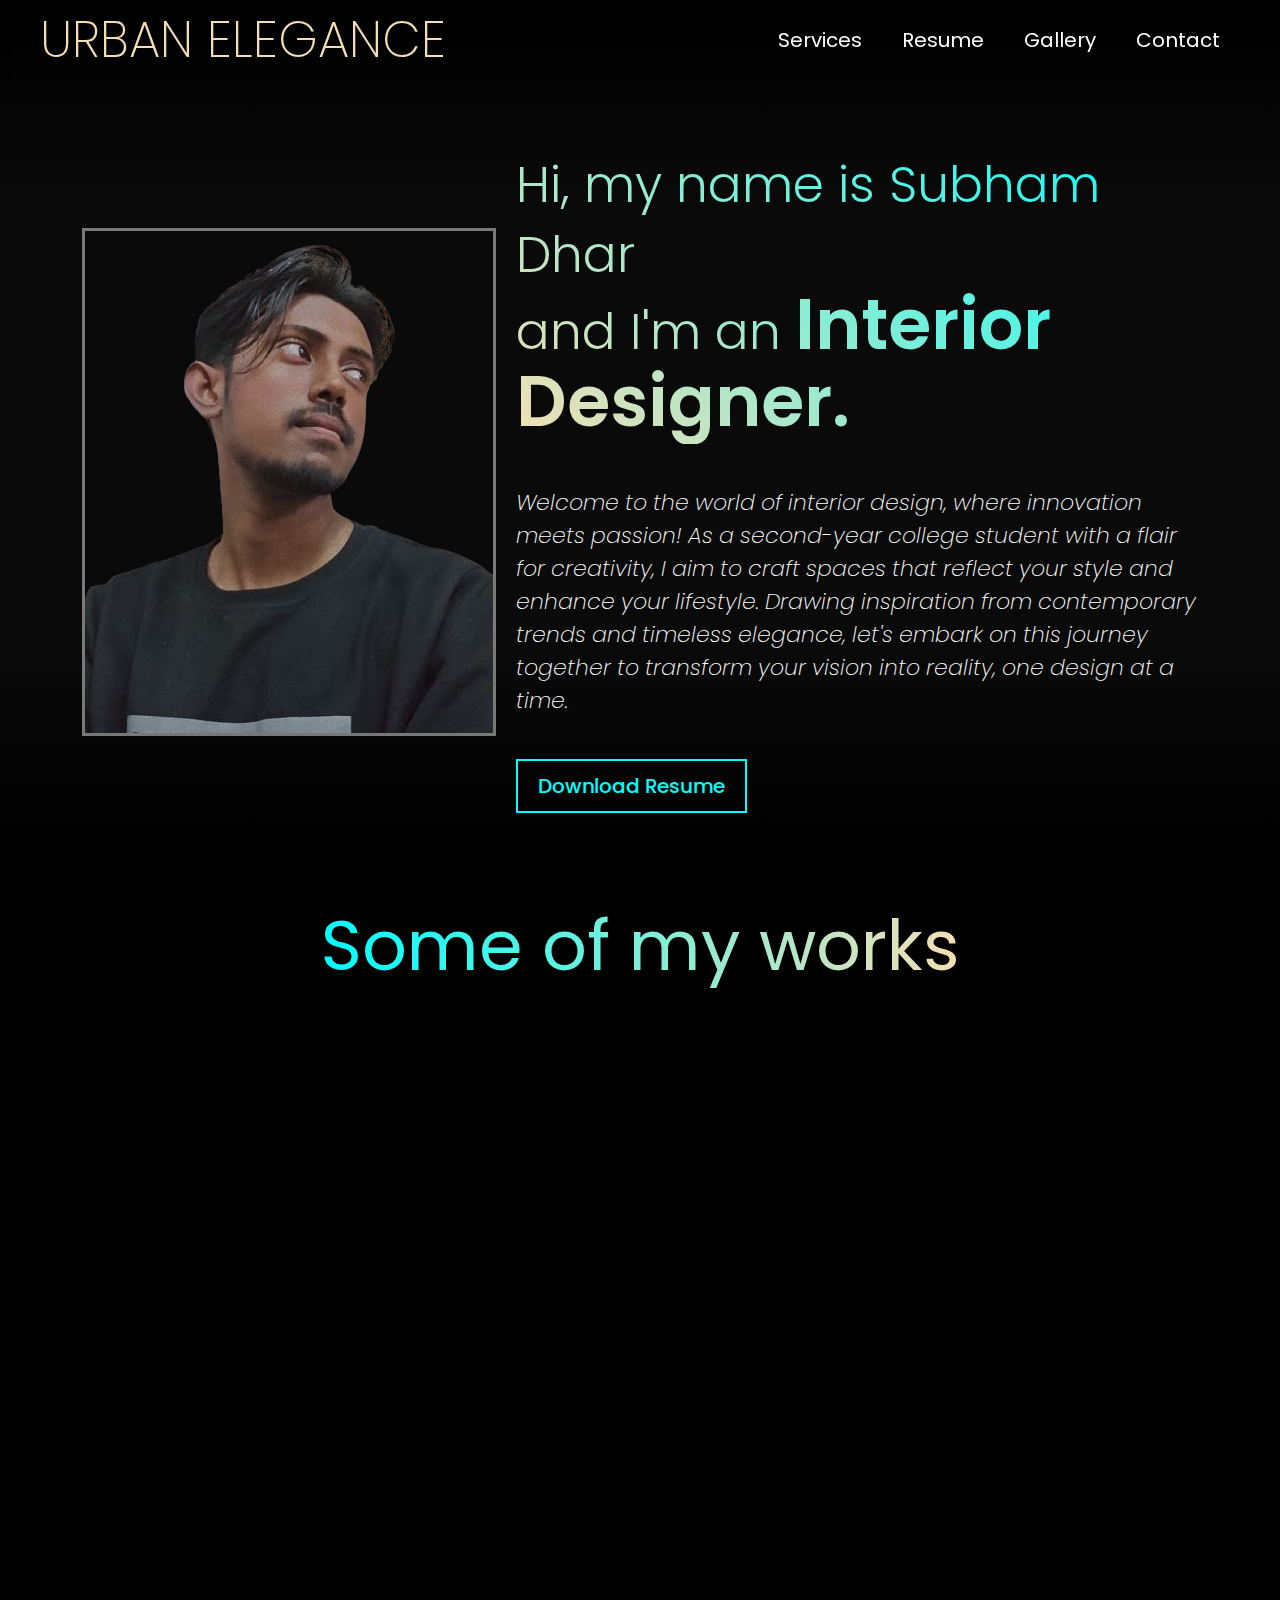
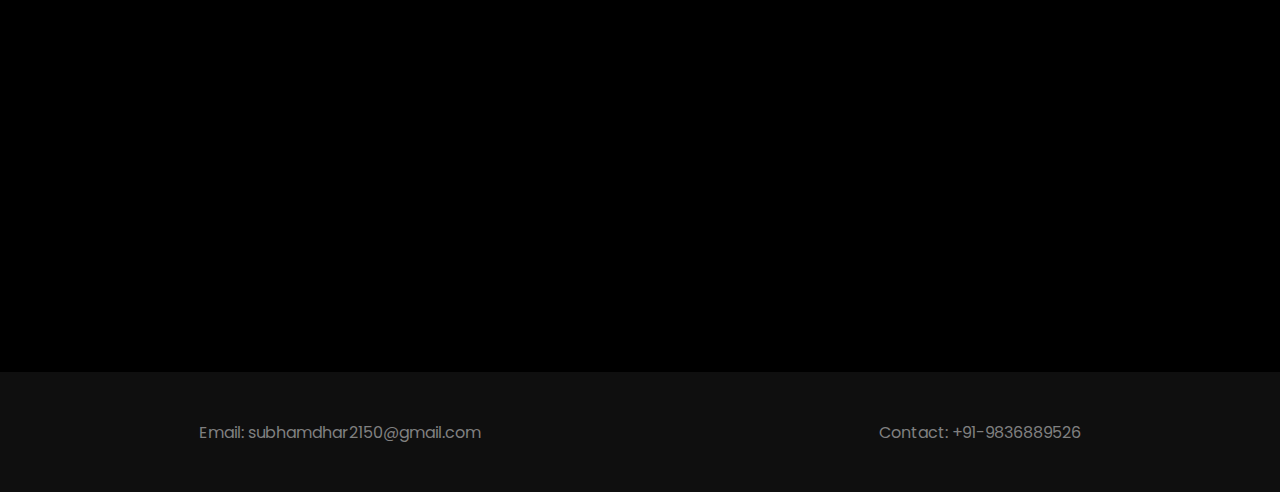
==== html/index.html @ 23c455cc "Initial Commit" ====
<!DOCTYPE html>
<html lang="en">

<head>
    <meta charset="UTF-8">
    <meta name="viewport" content="width=device-width, initial-scale=1.0">
    <title>Urban Elegance</title>
    <link rel="icon" href="/media/android-chrome-192x192.png">
    <link rel="stylesheet" href="/css/style.css">
    <link rel="stylesheet" href="/css/styleMobile.css">
    <link rel="stylesheet" href="/css/contact.css">
    <link
        href="https://fonts.googleapis.com/css2?family=Poppins:ital,wght@0,100;0,200;0,300;0,400;0,500;0,600;0,700;0,800;0,900;1,100;1,200;1,300;1,400;1,500;1,600;1,700;1,800;1,900&display=swap"
        rel="stylesheet">
    <link rel="stylesheet" href="https://cdnjs.cloudflare.com/ajax/libs/font-awesome/6.5.1/css/all.min.css"
        integrity="sha512-DTOQO9RWCH3ppGqcWaEA1BIZOC6xxalwEsw9c2QQeAIftl+Vegovlnee1c9QX4TctnWMn13TZye+giMm8e2LwA=="
        crossorigin="anonymous" referrerpolicy="no-referrer" />
</head>

<body>

    <header>
        <!-- navigation bar -->
        <div class="navbar">
            <span id="title">URBAN ELEGANCE</span>
            <div class="navbarItems">
                <a class="servicesBtn" href="#">Services</a>
                <a class="resumeBtn" href="#">Resume</a>
                <a class="galleryBtn" href="/html/gallery.html">Gallery</a>
                <a class="contactBtn" href="#">
                    Contact
                    <i class="fa-brands fa-whatsapp contacts"  onclick="whatsappClick()"></i>
                    <i class="fa-brands fa-linkedin contacts" onclick="linkedinClick()"></i>
                    <i class="fa-regular fa-envelope contacts" onclick="emailClick()"></i>
                </a>
            </div>
        </div>
        <!-- navigation bar for mobile -->
        <div class="navbarMobile">
            <span id="title">URBAN ELEGANCE</span>
            <div class="hamburgMenu">
                <div id="menuCrossBtn"><i class="fa-solid fa-xmark"></i></div>
                <ul>
                    <li><a href="#">Services</a></li>
                    <hr>
                    <li><a href="#">Resume</a></li>
                    <hr>
                    <li><a href="/html/gallery.html">Gallery</a></li>
                    <hr>
                    <li><a href="#" style="display:flex; align-items:center; justify-content:space-between;">
                        Contact: 
                        <i class="fa-brands fa-whatsapp fa-2x" style="width:20%;" onclick="whatsappClick()"></i>
                        <i class="fa-brands fa-linkedin fa-2x" style="width:20%;" onclick="linkedinClick()"></i>
                        <i class="fa-regular fa-envelope fa-2x" style="width:20%;" onclick="emailClick()"></i>
                    </a></li>
                </ul>
            </div>
            <i id="hamburgIcon" class="fa-solid fa-bars"></i>
        </div>
    </header>

    <main>
        <!-- about me -->
        <div class="aboutmeContainer">
            <div class="aboutMe">
                <img src="/media/subhamImg.jpg" alt="" id="myImg">
                <div class="aboutmeTxt">
                    <div id="myRole">Hi, my name is Subham Dhar<br>and I'm an <b>Interior Designer.</b></div>
                    <p id="myDesc">
                        <i>Welcome to the world of interior design, where innovation meets passion! As a
                        second-year college student with a flair for creativity, I aim to craft spaces that reflect
                        your style and enhance your lifestyle. Drawing inspiration from contemporary trends and
                        timeless elegance, let's embark on this journey together to transform your vision into
                        reality, one design at a time.</i>
                    </p>
                    <button id="downloadBtn">Download Resume</button>
                </div>
            </div>
        </div>

        <div class="myWorks">
            <div id="myworksTxt">Some of my works</div>
            <div class="works hidden">
                <img src="/media/workImg.jpg" alt="" class="workImg" onclick="openImage('/media/workImg.jpg')">
                <div class="workTxt">
                    A 4BHK RCP (Reflected Ceiling Plan) depicts the ceiling layout of a four-bedroom residential space, showing lighting fixtures, vents, and other elements. It offers a bird's-eye view of the room's structural details, facilitating accurate installation and design considerations.
                </div>
            </div>
            <div class="works hidden">
                <img src="/media/workImg2.jpg" alt="" class="workImg" onclick="openImage('/media/workImg2.jpg')">
                <div class="workTxt">
                    A 2BHK AutoCAD design portrays a two-bedroom residential layout, incorporating detailed floor plans, elevations, and sections. It optimizes space utilization, furniture arrangement, and structural elements to create functional and aesthetically pleasing living environments.
                </div>
            </div>
            <div class="works hidden">
                <img src="/media/workImg1.jpg" alt="" class="workImg" onclick="openImage('/media/workImg1.jpg')">
                <div class="workTxt">
                    A compact 3BHK floor plan efficiently utilizes space to accommodate three bedrooms, a living area, kitchen, and possibly a dining area within a smaller footprint. Smart design maximizes functionality without sacrificing comfort, ensuring a cozy and practical living environment.
                </div>
            </div>
        </div>
    </main>

    <footer>
        <div class="footer">
            <span>Email: subhamdhar2150@gmail.com</span>
            <span>Contact: +91-9836889526</span>
        </div>
    </footer>

    <script src="/javascript/script.js"></script>
    <script src="/javascript/mobile.js"></script>
    <script src="/javascript/contact.js"></script>
</body>

</html>
---- css/style.css ----
* {
    z-index: 0;
    font-family: Poppins;
    box-sizing: border-box;
}
*::selection {
    color: black;
    background-color: wheat;
}
body {
    background: url('/media/bgImg2.jpg');
    background-size: cover;
    background-position: center;
    background-attachment: fixed;
}
body::-webkit-scrollbar {
    width: 0;
    height: 0;
}

/* HEADER */
.navbarMobile {
    display: none;
}
.navbar {
    z-index: 1;
    padding: 0 40px;
    height: 80px;
    width: 100vw;
    display: flex;
    justify-content: space-between;
    align-items: center;
    position: fixed;
    top: 0;
    font-size: 30px;
    color: wheat;
    background-color: #da7b9300;
    backdrop-filter: blur(5px);
    background: linear-gradient(to bottom, rgba(0,0,0,0.8), rgba(0,0,0,0));
}
#title {
    font-size: 50px;
    font-weight: 200;
}
.navbarItems {
    height: 100%;
    display: flex;
    justify-content: center;
    align-items: center;
}
.navbarItems a{
    padding: 0 20px;
    height: 100%;
    display: flex;
    font-size: 20px;
    align-items: center;
    color: rgb(255, 255, 255);
    text-decoration: none;
    transition: all 0.2s ease-in-out;
}
.navbarItems a:hover {
    background: rgb(0, 255, 255);
    color: black;
}
.hamburgMenu {
    display: none;
}


/* MAIN */
/* about me */
.aboutmeContainer {
    display: flex;
    justify-content: center;
    align-items: center;
    background-color: rgb(24, 24, 24);
    background: linear-gradient(rgba(0,0,0),rgba(10,10,10),rgba(10,10,10),rgba(10,10,10),rgba(0,0,0));
}
.aboutMe {
    height: fit-content;
    width: 95%;
    margin: 110px 0 0 0;
    padding: 40px;  
    display: flex;
    flex-wrap: wrap;
    justify-content: space-around;
    align-items: center;
    border-radius: 40px;
    background-color: rgba(0, 0, 0, 0.0);
    transition: all 0.4s ease-in-out;
}
#myImg {
    height: 100%;
    border: 3px solid rgba(255, 255, 255, 0.459);
}
.aboutmeTxt {
    width: 60%;
    display: flex;
    flex-direction: column;
    justify-content: space-around;
    gap: 20px;
}
#myRole {
    font-size: 50px;
    font-weight: 300;
    line-height: 70px;
    background-image: linear-gradient(45deg, wheat, cyan);
    background-clip: text;
    color: transparent;
}
#myRole b {
    font-weight: 600;
    font-size: 70px;
}
#myDesc {
    font-size: 22px;
    font-weight: 200;
    color: white;
}
#downloadBtn {
    padding: 10px 20px;
    width: fit-content;
    font-size: 20px;
    font-weight: 500;
    border: 2px solid cyan;
    color: cyan;
    background-color: rgba(0,0,0,0);
    transition: all 0.2s ease-in-out;
    cursor: pointer;
}
#downloadBtn:hover {
    background-color: cyan;
    color: black;
}

/* my works */
.myWorks {
    width: 100%;
    padding: 20px;
    display: flex;
    flex-direction: column;
    justify-content: center;
    align-items: center;
    color: white;
    background-color: black;
}
#myworksTxt {
    margin-top: 20px;
    /* width: 100%; */
    font-size: 70px;
    font-weight: 400;
    text-align: center;
    color: black;
    background-image: linear-gradient(to right, cyan, wheat);
    background-clip: text;
    color: transparent;
    /* background: linear-gradient(to right, #00000000, #00c8c8, wheat, #00000000); */
}
.works {
    margin: 15px;
    padding: 10px;
    width: 95%;
    display: flex;
    flex-wrap: wrap;
    justify-content: space-evenly;
    align-items: center;
    height: fit-content;
    border-radius: 20px;
    box-sizing: border-box;
    /* background: linear-gradient(to left, #00ffff00, #1f1f1fb2, transparent 100%),
    linear-gradient(to right, #00ffff00, #1f1f1fb2, transparent 100%); */
    background-color: #1f1f1fb2;
    transition: all 0.2s ease-in-out;
}
.works:hover {
    width: 98%;
    border-radius: 20px;
    color: black;
    font-weight: 500;
    background: linear-gradient(to left, #00ffff00, wheat, transparent 100%),
    linear-gradient(to right, #00ffff00, wheat, transparent 100%);
    background: linear-gradient(30deg, cyan, wheat, wheat, cyan);
}
.works:hover > .workTxt {
    font-weight: 400;
}
.workImg {
    width: 400px;
    border-radius: 20px;
} 
.workTxt {
    width: 50vw;
    font-weight: 300;
    font-size: 25px;
    background-image: linear-gradient(to right, #00c8c8, wheat);
    background-clip: text;
    color: transparent;
}
.works:hover > .workTxt {
    background: none;
    color: black;
}



/* FOOTER */
.footer {
    height: 120px;
    display: flex;
    justify-content: space-around;
    align-items: center;
    color: grey;
    background-color: rgb(15, 15, 15);
}





/* ANIMATION */
.hidden {
    transform: translateX(-500px);
    opacity: 0;
    transition: all 0.1s ease-in-out;
}
.show {
    transform: translateX(0);
    opacity: 1;
    transition: all 0.3s ease-in-out;
}
---- css/styleMobile.css ----
* {
    font-family: Poppins;
    z-index: 0;
    box-sizing: border-box;
}
body {
    margin: 0;
    padding: 0;
    background-color: rgb(0, 0, 0);
}
body::-webkit-scrollbar{
    width: 0;
}

@media (max-width:1080px) {
    /* HEADER */
    .navbar {
        display: none;
    }
    .navbarMobile {
        z-index: 1;
        padding: 0 15px;
        height: 65px;
        width: 100%;
        display: flex;
        justify-content: space-between;
        align-items: center;
        position: fixed;
        top: 0;
        font-size: 30px;
        color: wheat;
        background-color: rgb(0, 0, 0, 0.6);
        backdrop-filter: blur(5px);
    }
    #title {
        font-size: 34px;
    }
    .navbarItems {
        display: none;
    }
    #hamburgIcon {
        display: inline;
    }
    .hamburgMenu {
        z-index: 1;
        display: block;
        position: fixed;
        top: 0;
        right: -80vw;
        height: 100vh;
        width: 80vw;
        padding: 0 15px;
        color: white;
        background: none;
        background-color: rgba(0, 0, 0, 0.9);
        backdrop-filter: blur(10px);
        transition: all 0.2s ease-in-out;
    }
    #menuCrossBtn {
        width: 100%;
        padding: 15px 0;
    }
    .hamburgMenu ul {
        margin: 0;
        padding: 0;
        font-size: 18px;
        list-style-type: none;
        color: white;
    }
    .hamburgMenu ul li {
        margin: 12px 0;
    }
    .hamburgMenu ul a {
        text-decoration: none;
        color: white;
    }
    .hamburgMenu hr {
        height: 1px;
        border-radius: 50%;
    }

    

    /* MAIN */
    /* about me */
    .aboutMe {
        margin: 80px 0 40px 0;
        padding: 0;
    }
    #myImg {
        margin-bottom: 40px;
        height: 350px;
        border-radius: 20px;
    }
    .aboutmeTxt {
        width: 92%;
        gap: 10px;
    }
    #myRole {
        width: 100%;
        font-size: 30px;
        line-height: 35px;
        text-align: center;
    }
    #myRole b {
        font-weight: 600;
        font-size: 30px;
    }
    #myDesc {
        font-size: 16px;
        text-align: center;
    }
    #downloadBtn {
        width: 100%;
    }

    /* my works */
    .myWorks {
        padding: 0;
    }
    #myworksTxt {
        padding: 0 5px;
        font-size: 38px;
        background: none;
        color: cyan;
    }
    .works, .works:hover {
        user-select: none;
        margin: 15px;
        width: 90%;
        border-radius: 20px;
        color: black;
        background: none;
        background-color: wheat;
    }
    .workImg {
        width: 100%;
        border-radius: 20px;
    } 
    .workTxt {
        padding: 12px;
        width: 100%;
        font-weight: 400;
        font-size: 16px;
        color: black;
    }




    /* FOOTER */
    .footer {
        flex-wrap: wrap;
        font-size: 16px;
    }




    /* no fade-in animation for mobile */
    .hidden {
        transform: translateX(0);
        opacity: 1;
        transition: all 0.1s ease-in-out;
    }
}
---- css/contact.css ----
.contactBtn {
    display: flex;
    justify-content: center;
    align-items: center;
    position: relative;
}
.contacts {
    position: absolute;
    padding: 20px;
    margin-top: -150px;
    border-radius: 50%;
    color: wheat;
    background-color: rgb(29, 29, 29);
    transition: all 0.2s ease-in-out;
}
.contactBtn:hover {
    height: 600px;
    background-color: red;
    border-radius: 60px;
}
.contactBtn:hover .contacts:nth-child(1) {
    margin-top: 150px;
}
.contactBtn:hover .contacts:nth-child(2) {
    margin-top: 320px;
}
.contactBtn:hover .contacts:nth-child(3) {
    margin-top: 490px;
}
.contacts:hover {
    box-shadow: 0 0 15px black;
}
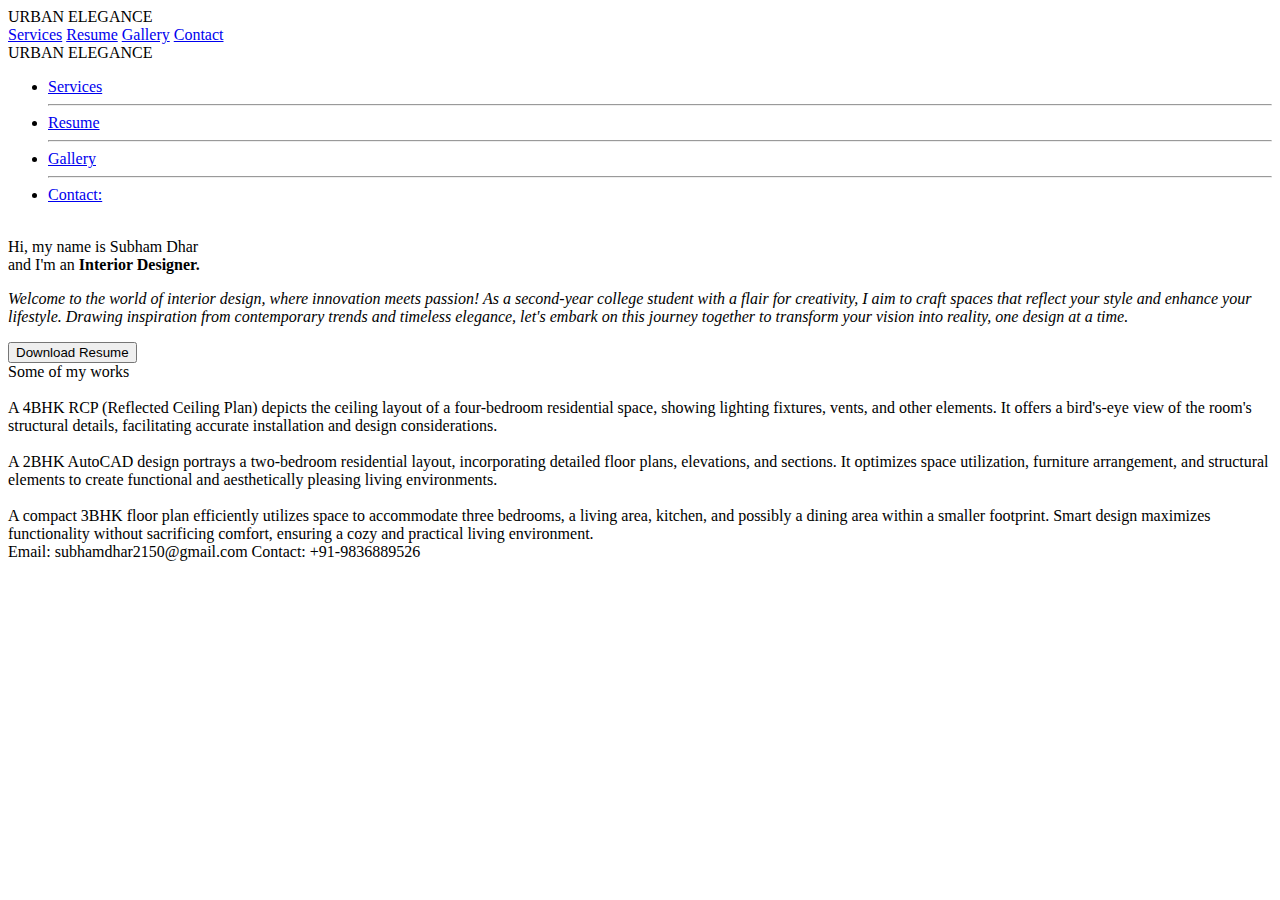
==== commit bc2f9f97: "Update index.html" ====
--- a/html/index.html
+++ b/html/index.html
@@ -5,10 +5,10 @@
     <meta charset="UTF-8">
     <meta name="viewport" content="width=device-width, initial-scale=1.0">
     <title>Urban Elegance</title>
-    <link rel="icon" href="/media/android-chrome-192x192.png">
-    <link rel="stylesheet" href="/css/style.css">
-    <link rel="stylesheet" href="/css/styleMobile.css">
-    <link rel="stylesheet" href="/css/contact.css">
+    <link rel="icon" href="/Portfolio/media/android-chrome-192x192.png">
+    <link rel="stylesheet" href="/Portfolio/css/style.css">
+    <link rel="stylesheet" href="/Portfolio/css/styleMobile.css">
+    <link rel="stylesheet" href="/Portfolio/css/contact.css">
     <link
         href="https://fonts.googleapis.com/css2?family=Poppins:ital,wght@0,100;0,200;0,300;0,400;0,500;0,600;0,700;0,800;0,900;1,100;1,200;1,300;1,400;1,500;1,600;1,700;1,800;1,900&display=swap"
         rel="stylesheet">
@@ -26,7 +26,7 @@
             <div class="navbarItems">
                 <a class="servicesBtn" href="#">Services</a>
                 <a class="resumeBtn" href="#">Resume</a>
-                <a class="galleryBtn" href="/html/gallery.html">Gallery</a>
+                <a class="galleryBtn" href="/Portfolio/html/gallery.html">Gallery</a>
                 <a class="contactBtn" href="#">
                     Contact
                     <i class="fa-brands fa-whatsapp contacts"  onclick="whatsappClick()"></i>
@@ -45,7 +45,7 @@
                     <hr>
                     <li><a href="#">Resume</a></li>
                     <hr>
-                    <li><a href="/html/gallery.html">Gallery</a></li>
+                    <li><a href="/Portfolio/html/gallery.html">Gallery</a></li>
                     <hr>
                     <li><a href="#" style="display:flex; align-items:center; justify-content:space-between;">
                         Contact: 
@@ -63,7 +63,7 @@
         <!-- about me -->
         <div class="aboutmeContainer">
             <div class="aboutMe">
-                <img src="/media/subhamImg.jpg" alt="" id="myImg">
+                <img src="/Portfolio/media/subhamImg.jpg" alt="" id="myImg">
                 <div class="aboutmeTxt">
                     <div id="myRole">Hi, my name is Subham Dhar<br>and I'm an <b>Interior Designer.</b></div>
                     <p id="myDesc">
@@ -81,19 +81,19 @@
         <div class="myWorks">
             <div id="myworksTxt">Some of my works</div>
             <div class="works hidden">
-                <img src="/media/workImg.jpg" alt="" class="workImg" onclick="openImage('/media/workImg.jpg')">
+                <img src="/Portfolio/media/workImg.jpg" alt="" class="workImg" onclick="openImage('/media/workImg.jpg')">
                 <div class="workTxt">
                     A 4BHK RCP (Reflected Ceiling Plan) depicts the ceiling layout of a four-bedroom residential space, showing lighting fixtures, vents, and other elements. It offers a bird's-eye view of the room's structural details, facilitating accurate installation and design considerations.
                 </div>
             </div>
             <div class="works hidden">
-                <img src="/media/workImg2.jpg" alt="" class="workImg" onclick="openImage('/media/workImg2.jpg')">
+                <img src="/Portfolio/media/workImg2.jpg" alt="" class="workImg" onclick="openImage('/media/workImg2.jpg')">
                 <div class="workTxt">
                     A 2BHK AutoCAD design portrays a two-bedroom residential layout, incorporating detailed floor plans, elevations, and sections. It optimizes space utilization, furniture arrangement, and structural elements to create functional and aesthetically pleasing living environments.
                 </div>
             </div>
             <div class="works hidden">
-                <img src="/media/workImg1.jpg" alt="" class="workImg" onclick="openImage('/media/workImg1.jpg')">
+                <img src="/Portfolio/media/workImg1.jpg" alt="" class="workImg" onclick="openImage('/media/workImg1.jpg')">
                 <div class="workTxt">
                     A compact 3BHK floor plan efficiently utilizes space to accommodate three bedrooms, a living area, kitchen, and possibly a dining area within a smaller footprint. Smart design maximizes functionality without sacrificing comfort, ensuring a cozy and practical living environment.
                 </div>
@@ -108,9 +108,9 @@
         </div>
     </footer>
 
-    <script src="/javascript/script.js"></script>
-    <script src="/javascript/mobile.js"></script>
-    <script src="/javascript/contact.js"></script>
+    <script src="/Portfolio/javascript/script.js"></script>
+    <script src="/Portfolio/javascript/mobile.js"></script>
+    <script src="/Portfolio/javascript/contact.js"></script>
 </body>
 
-</html>+</html>
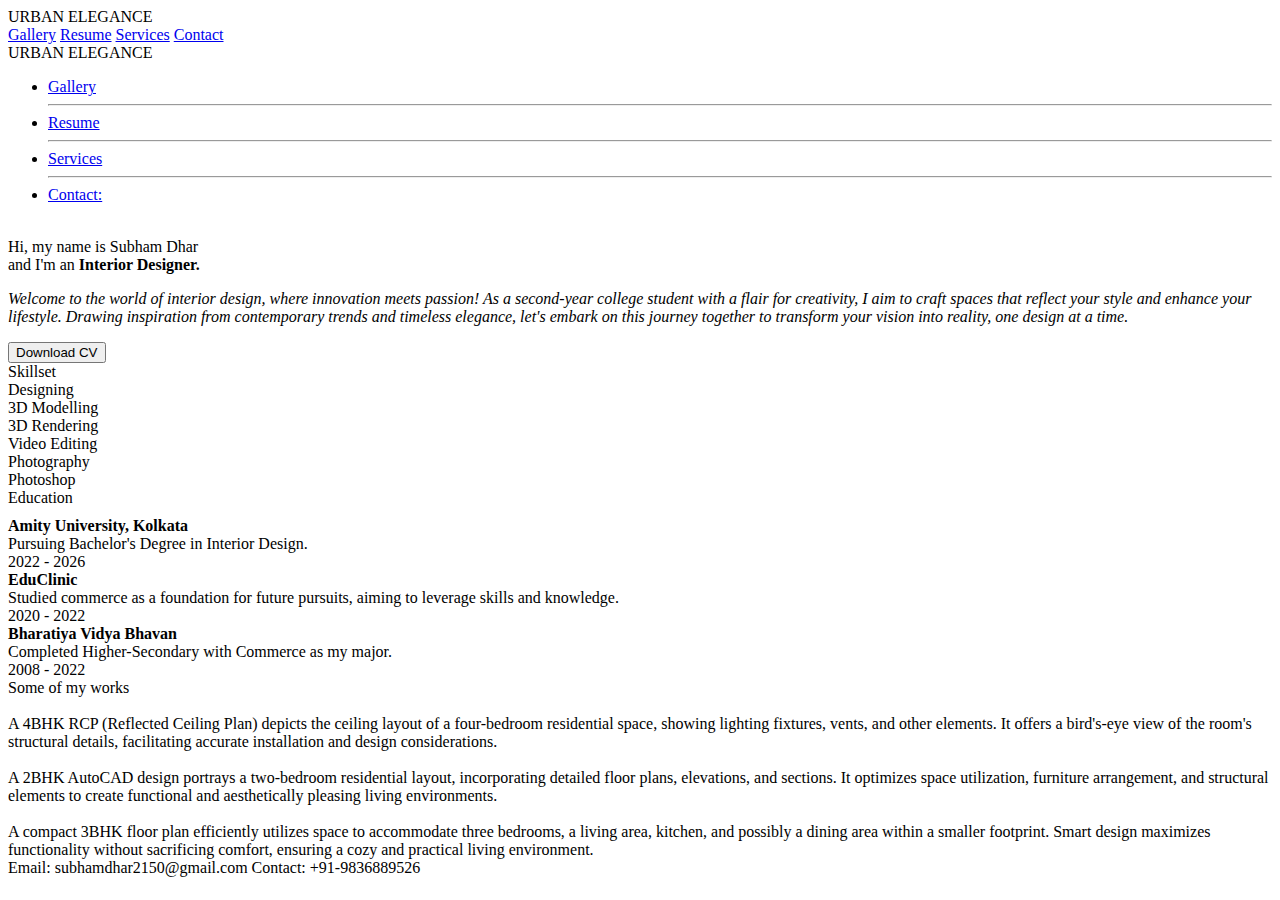
==== commit f372299a: "Update index.html" ====
--- a/html/index.html
+++ b/html/index.html
@@ -24,9 +24,9 @@
         <div class="navbar">
             <span id="title">URBAN ELEGANCE</span>
             <div class="navbarItems">
+                <a class="galleryBtn" href="/Portfolio/html/gallery.html">Gallery</a>
+                <a class="resumeBtn" href="#">Resume</a>
                 <a class="servicesBtn" href="#">Services</a>
-                <a class="resumeBtn" href="#">Resume</a>
-                <a class="galleryBtn" href="/Portfolio/html/gallery.html">Gallery</a>
                 <a class="contactBtn" href="#">
                     Contact
                     <i class="fa-brands fa-whatsapp contacts"  onclick="whatsappClick()"></i>
@@ -41,11 +41,11 @@
             <div class="hamburgMenu">
                 <div id="menuCrossBtn"><i class="fa-solid fa-xmark"></i></div>
                 <ul>
-                    <li><a href="#">Services</a></li>
+                    <li><a href="/Portfolio/html/gallery.html">Gallery</a></li>
                     <hr>
                     <li><a href="#">Resume</a></li>
                     <hr>
-                    <li><a href="/Portfolio/html/gallery.html">Gallery</a></li>
+                    <li><a href="#">Services</a></li>
                     <hr>
                     <li><a href="#" style="display:flex; align-items:center; justify-content:space-between;">
                         Contact: 
@@ -73,13 +73,58 @@
                         timeless elegance, let's embark on this journey together to transform your vision into
                         reality, one design at a time.</i>
                     </p>
-                    <button id="downloadBtn">Download Resume</button>
+                    <button id="downloadBtn">Download CV <i class="fa-solid fa-download"></i></button>
                 </div>
             </div>
         </div>
 
+        <!-- my skills -->
+        <div class="mySkills">
+            <div class="title myskillsTitle">Skillset</div>
+            <div class="skills">
+                <div class="skill">Designing</div>
+                <div class="skill">3D Modelling</div>
+                <div class="skill">3D Rendering</div>
+                <div class="skill">Video Editing</div>
+                <div class="skill">Photography</div>
+                <div class="skill">Photoshop</div>
+            </div>
+        </div>
+
+        <!-- my education -->
+        <div class="myEducation">
+            <div class="title educationTitle" style="margin:0 0 20px 0;">Education</div>
+            <div class="eduWrapper">
+                <div class="eduProgress">
+                    <div class="circle one" style="margin-bottom:-10px;"></div>
+                    <div class="line"></div>
+                    <div class="circle two" style="margin-top:-10px;"></div>
+                    <div class="line"></div>
+                    <div class="circle two" style="margin-top:-10px;"></div>
+                </div>
+                <div class="eduInfo">
+                    <div class="point one hidden">
+                        <b>Amity University, Kolkata</b>
+                        <br>Pursuing Bachelor's Degree in Interior Design.<br>
+                        <i class="fa-regular fa-calendar-days"></i>2022 - 2026
+                    </div>
+                    <div class="point two hidden">
+                        <b>EduClinic</b>
+                        <br>Studied commerce as a foundation for future pursuits, aiming to leverage skills and knowledge.<br>
+                        <i class="fa-regular fa-calendar-days"></i>2020 - 2022
+                    </div>
+                    <div class="point three hidden">
+                        <b>Bharatiya Vidya Bhavan</b>
+                        <br>Completed Higher-Secondary with Commerce as my major.<br>
+                        <i class="fa-regular fa-calendar-days"></i>2008 - 2022
+                    </div>
+                </div>
+            </div>
+        </div>
+
+        <!-- some of my works -->
         <div class="myWorks">
-            <div id="myworksTxt">Some of my works</div>
+            <div class="title myworksTitle">Some of my works</div>
             <div class="works hidden">
                 <img src="/Portfolio/media/workImg.jpg" alt="" class="workImg" onclick="openImage('/media/workImg.jpg')">
                 <div class="workTxt">
